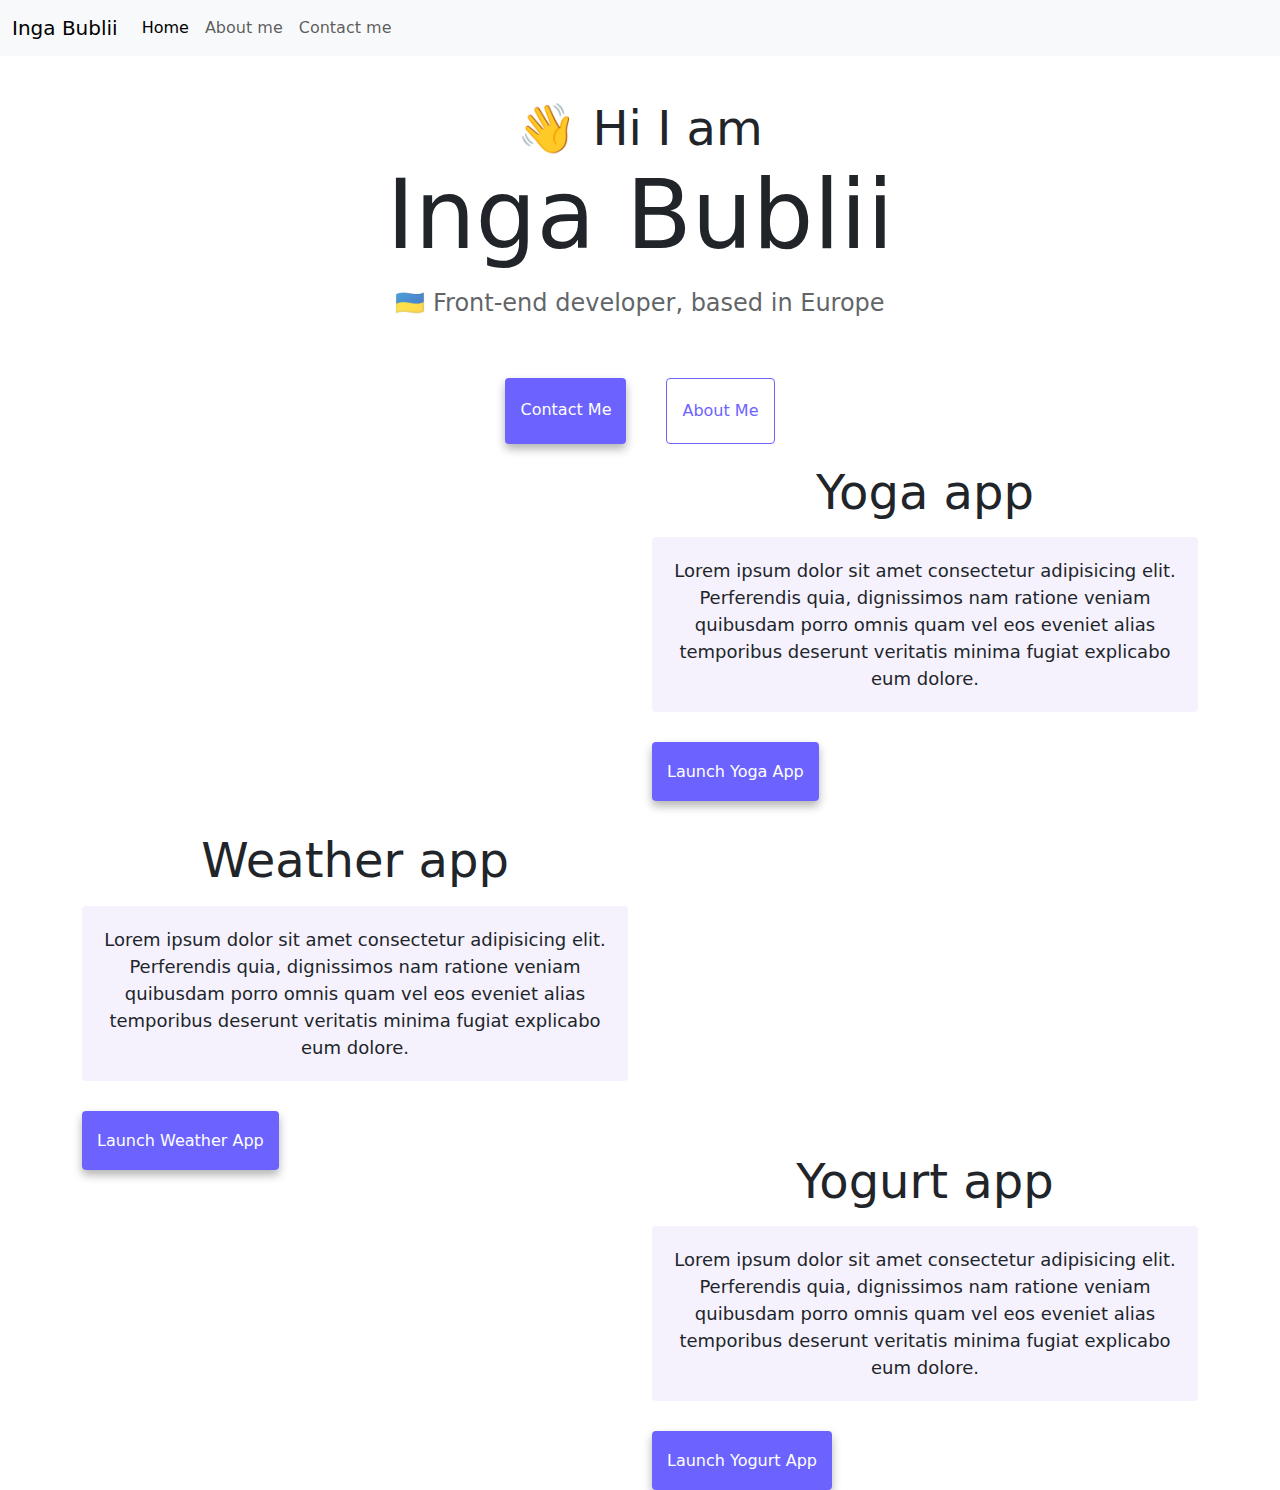
==== index.html @ a5716a01 "added starter info" ====
<!DOCTYPE html>
<html lang="en">

<head>
    <meta charset="UTF-8" />
    <meta http-equiv="X-UA-Compatible" content="IE=edge" />
    <meta name="viewport" content="width=device-width, initial-scale=1.0" />
    <title>Inga Bublii</title>
    <link href="https://cdn.jsdelivr.net/npm/bootstrap@5.3.3/dist/css/bootstrap.min.css" rel="stylesheet"
        integrity="sha384-QWTKZyjpPEjISv5WaRU9OFeRpok6YctnYmDr5pNlyT2bRjXh0JMhjY6hW+ALEwIH" crossorigin="anonymous" />
    <script src="https://cdn.jsdelivr.net/npm/bootstrap@5.3.3/dist/js/bootstrap.bundle.min.js"
        integrity="sha384-YvpcrYf0tY3lHB60NNkmXc5s9fDVZLESaAA55NDzOxhy9GkcIdslK1eN7N6jIeHz"
        crossorigin="anonymous"></script>
    <link rel="stylesheet" href="src/style.css" />
</head>

<body>
    <nav class="navbar navbar-expand-lg navbar-light bg-light fixed-top">
        <div class="container-fluid">
            <a class="navbar-brand" href="index.html">Inga Bublii</a>
            <button class="navbar-toggler" type="button" data-bs-toggle="collapse" data-bs-target="#navbarNav"
                aria-controls="navbarNav" aria-expanded="false" aria-label="Toggle navigation">
                <span class="navbar-toggler-icon"></span>
            </button>
            <div class="collapse navbar-collapse" id="navbarNav">
                <ul class="navbar-nav">
                    <li class="nav-item">
                        <a class="nav-link active" aria-current="page" href="index.html">Home</a>
                    </li>
                    <li class="nav-item">
                        <a class="nav-link" href="about.html">About me</a>
                    </li>
                    <li class="nav-item">
                        <a class="nav-link" href="about.html#contact">Contact me</a>
                    </li>
                </ul>
            </div>
        </div>
    </nav>
    <h2>👋 Hi I am</h2>
    <h1>Inga Bublii</h1>
    <h3 class="mt-3">🇺🇦 Front-end developer, based in Europe</h3>
    <div class="navigation-links">
        <a href="about.html#contact" class="contact-link">Contact me</a>
        <a href="about.html" class="about-link">About me</a>
    </div>
    <div class="container">
        <div class="row">
            <div class="col-md-6">
                <img src="https://s3.amazonaws.com/shecodesio-production/uploads/files/000/118/210/original/yoga.png?1709980650" alt="" class="img-fluid" />
            </div>
            <div class="col-md-6">
                <h2 class="mb-3">Yoga app</h2>
                <p>
                    Lorem ipsum dolor sit amet consectetur adipisicing elit. Perferendis
                    quia, dignissimos nam ratione veniam quibusdam porro omnis quam vel
                    eos eveniet alias temporibus deserunt veritatis minima fugiat
                    explicabo eum dolore.
                </p>
                <div class="mt-5">
                    <a href="#" class="primary-link">Launch Yoga App</a>
                </div>
            </div>
        </div>
    </div>
    <div class="container">
        <div class="row">
            <div class="col-md-6">
                <h2 class="mb-3 mt-5">Weather app</h2>
                <p>
                    Lorem ipsum dolor sit amet consectetur adipisicing elit. Perferendis
                    quia, dignissimos nam ratione veniam quibusdam porro omnis quam vel
                    eos eveniet alias temporibus deserunt veritatis minima fugiat
                    explicabo eum dolore.
                </p>
                <div class="mt-5">
                    <a href="#" class="primary-link">Launch Weather App</a>
                </div>
            </div>
            <div class="col-md-6 mt-5">
                <img src="https://s3.amazonaws.com/shecodesio-production/uploads/files/000/118/211/original/weather.png?1709980657" alt="" class="img-fluid" />
            </div>
        </div>
    </div>
    <div class="container">
        <div class="row">
            <div class="col-md-6">
                <img src="https://s3.amazonaws.com/shecodesio-production/uploads/files/000/118/209/original/yogurt.png?1709980639" alt="" class="img-fluid" />
            </div>
            <div class="col-md-6">
                <h2 class="mb-3">Yogurt app</h2>
                <p>
                    Lorem ipsum dolor sit amet consectetur adipisicing elit. Perferendis
                    quia, dignissimos nam ratione veniam quibusdam porro omnis quam vel
                    eos eveniet alias temporibus deserunt veritatis minima fugiat
                    explicabo eum dolore.
                </p>
                <div class="mt-5">
                    <a href="#" class="primary-link">Launch Yogurt App</a>
                </div>
            </div>
        </div>
    </div>
</body>

</html>
---- src/style.css ----
:root {
    --primary-color: #6c63ff;
    --secondary-color: #f5f2fe;
    --box-shadow: 0 5px 10px rgba(0, 0, 0, 0.3);
}

body {
    margin-top: 100px;
   
}

h1,
h2,
h3 {
    text-align: center;
    margin: 0;
}

h1 {
    font-size: 96px;
}

h2 {
    font-size: 48px;
}

h3 {
    font-size: 24px;
    opacity: 0.7;
}

p {
    background: var(--secondary-color);
    padding: 20px;
    border-radius: 4px;
    font-size: 18px;
    line-height: 1.5;
    text-align: center;
}

.navigation-links {
    display: flex;
    margin-top: 40px;
    justify-content: center;
}

.navigation-links a {
    margin: 20px;
    border-radius: 4px;
    padding: 20px 15px;
    text-decoration: none;
    text-transform: capitalize;
}

.contact-link {
    background: var(--primary-color);
    box-shadow: var(--box-shadow);
    color: white;
}

.about-link {
    color: var(--primary-color);
    border: 1px solid var(--primary-color);
}

.homepage-link {
    color: var(--primary-color);
    text-align: center;
    display: block;
}

.about-paragraphs {
    display: flex;
    margin: 30px 0;
}

.about-paragraphs p {
    margin: 10px;
}

.email-link {
    display: flex;
    justify-content: center;
    color: var(--primary-color);
    font-size: 28px;
    text-decoration: none;
}

.email-link:hover {
    text-decoration: underline;
}

.primary-link {
    border-radius: 4px;
    padding: 20px 15px;
    text-decoration: none;
    text-transform: capitalize;
    background: var(--primary-color);
    box-shadow: var(--box-shadow);
    color: white;
}
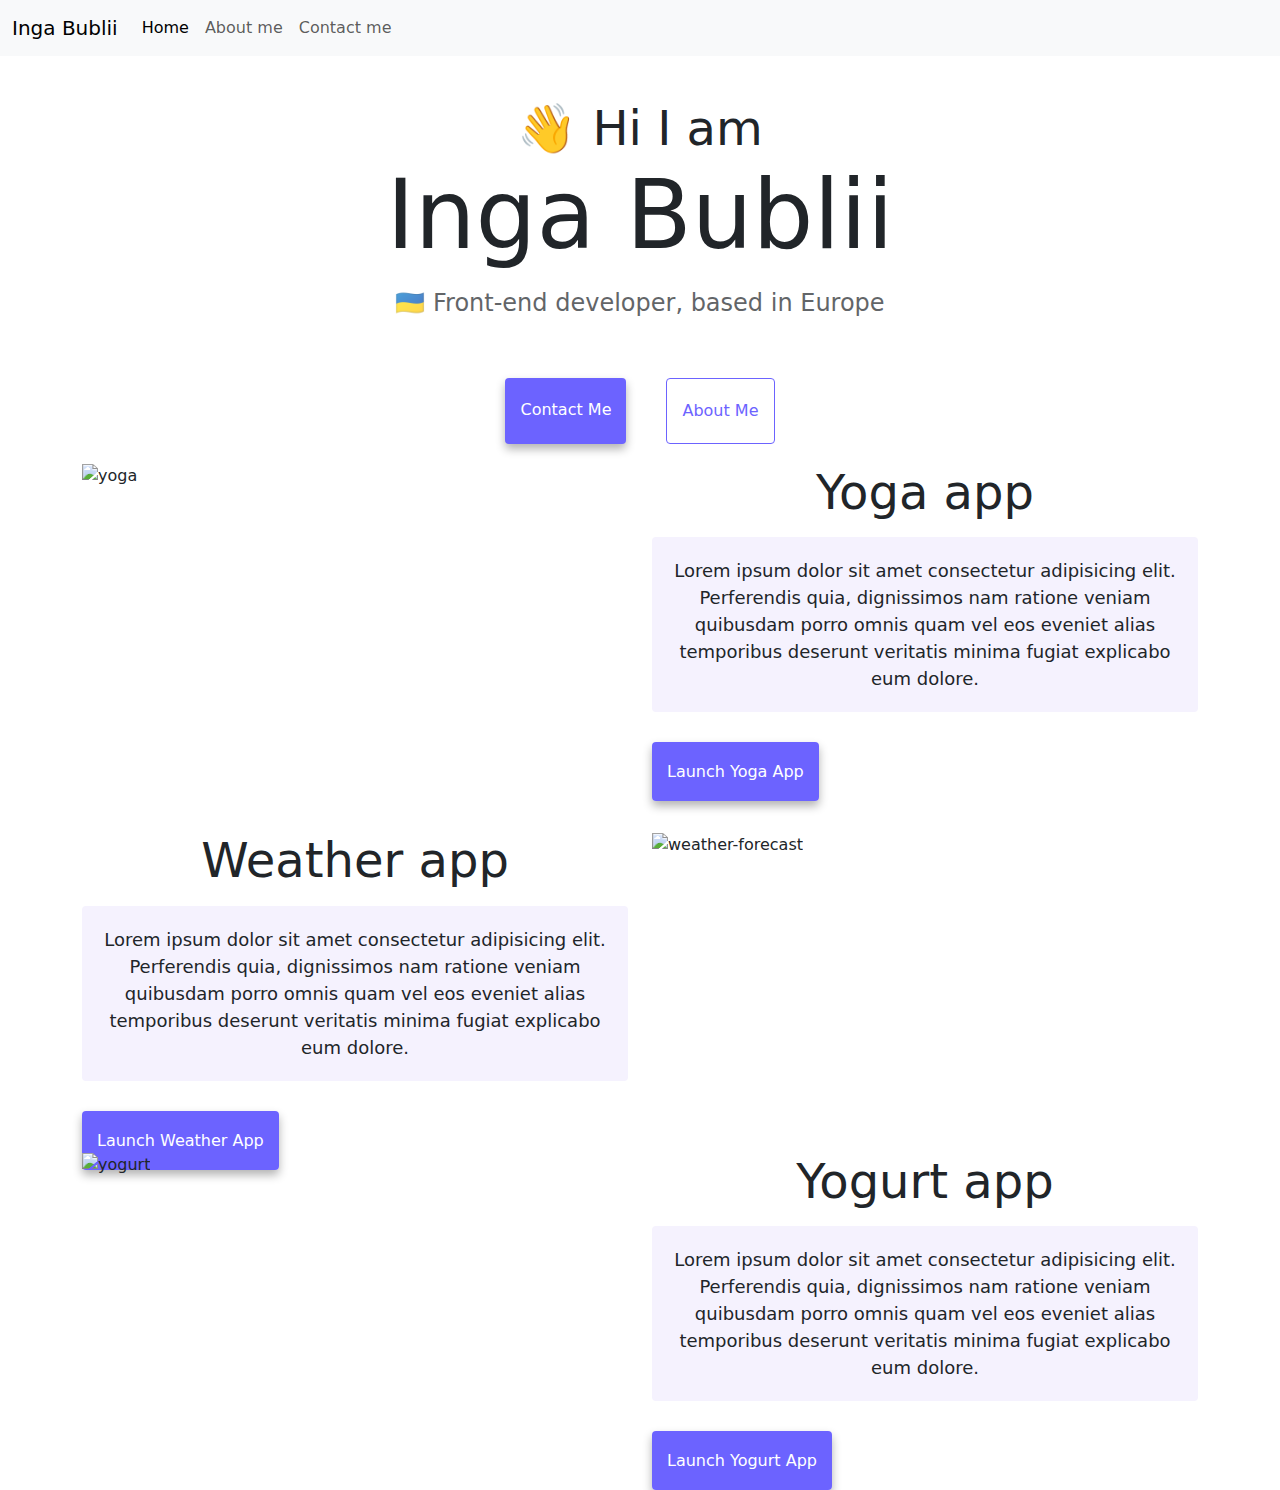
==== commit 8f89376b: "added SEO and mobile view" ====
--- a/index.html
+++ b/index.html
@@ -5,7 +5,8 @@
     <meta charset="UTF-8" />
     <meta http-equiv="X-UA-Compatible" content="IE=edge" />
     <meta name="viewport" content="width=device-width, initial-scale=1.0" />
-    <title>Inga Bublii</title>
+    <meta name="description" content="Inga Bublii- front-end developer from Ukraine">
+    <title>Inga Bublii - Front-end developer</title>
     <link href="https://cdn.jsdelivr.net/npm/bootstrap@5.3.3/dist/css/bootstrap.min.css" rel="stylesheet"
         integrity="sha384-QWTKZyjpPEjISv5WaRU9OFeRpok6YctnYmDr5pNlyT2bRjXh0JMhjY6hW+ALEwIH" crossorigin="anonymous" />
     <script src="https://cdn.jsdelivr.net/npm/bootstrap@5.3.3/dist/js/bootstrap.bundle.min.js"
@@ -47,7 +48,7 @@
     <div class="container">
         <div class="row">
             <div class="col-md-6">
-                <img src="https://s3.amazonaws.com/shecodesio-production/uploads/files/000/118/210/original/yoga.png?1709980650" alt="" class="img-fluid" />
+                <img src="https://s3.amazonaws.com/shecodesio-production/uploads/files/000/118/210/original/yoga.png?1709980650" alt="yoga" class="img-fluid" />
             </div>
             <div class="col-md-6">
                 <h2 class="mb-3">Yoga app</h2>
@@ -78,14 +79,14 @@
                 </div>
             </div>
             <div class="col-md-6 mt-5">
-                <img src="https://s3.amazonaws.com/shecodesio-production/uploads/files/000/118/211/original/weather.png?1709980657" alt="" class="img-fluid" />
+                <img src="https://s3.amazonaws.com/shecodesio-production/uploads/files/000/118/211/original/weather.png?1709980657" alt="weather-forecast" class="img-fluid" />
             </div>
         </div>
     </div>
     <div class="container">
         <div class="row">
             <div class="col-md-6">
-                <img src="https://s3.amazonaws.com/shecodesio-production/uploads/files/000/118/209/original/yogurt.png?1709980639" alt="" class="img-fluid" />
+                <img src="https://s3.amazonaws.com/shecodesio-production/uploads/files/000/118/209/original/yogurt.png?1709980639" alt="yogurt" class="img-fluid " />
             </div>
             <div class="col-md-6">
                 <h2 class="mb-3">Yogurt app</h2>
--- a/src/style.css
+++ b/src/style.css
@@ -98,4 +98,16 @@
     background: var(--primary-color);
     box-shadow: var(--box-shadow);
     color: white;
+}
+@media (max-width:576px) {
+    h1 {
+        font-size: 48px;
+        line-height: 1.5;
+    }
+
+    h2 {
+        font-size: 32px;
+        text-align: center;
+    }
+
 }